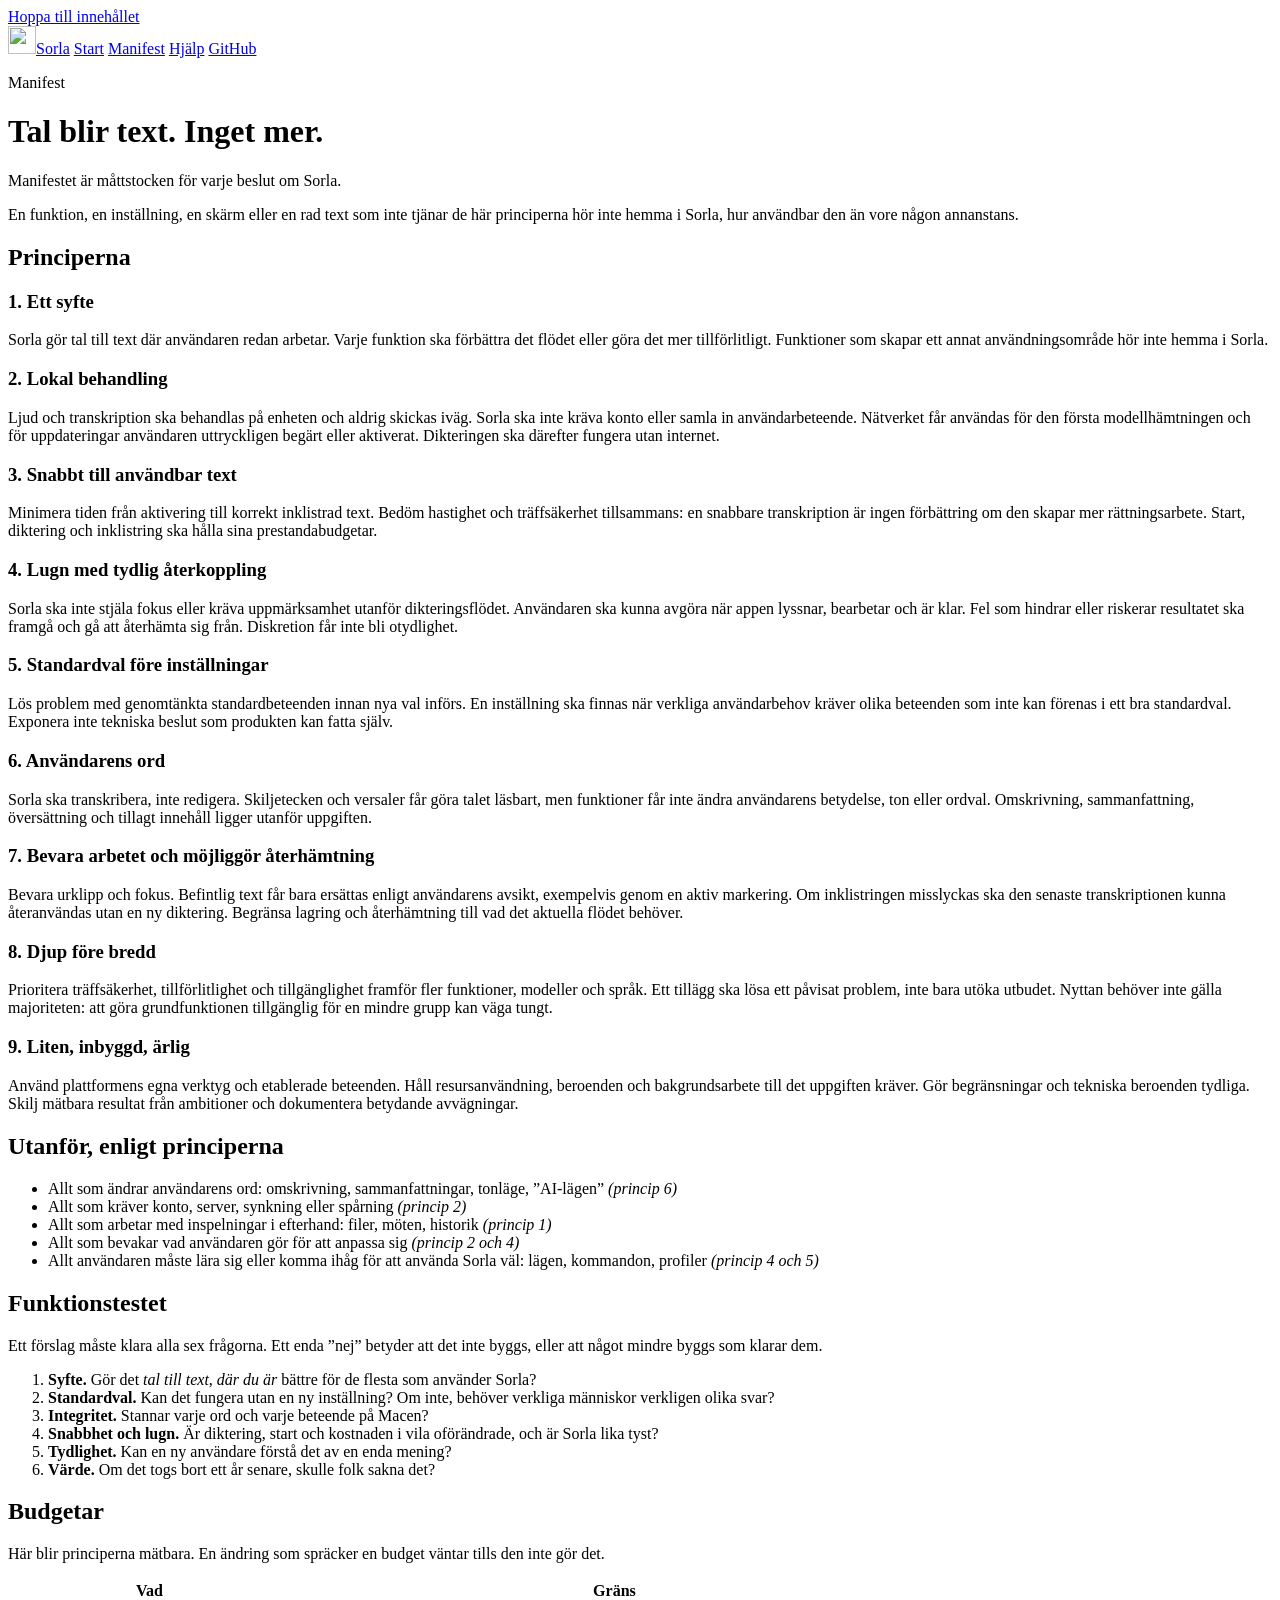
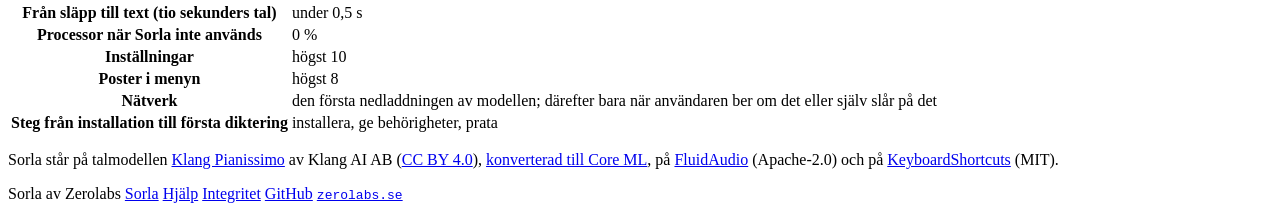
==== site/manifesto.html @ 2705b364 "Manifesto: rewrite the nine principles (local processing, clear feedback, recovery, accessibility) C" ====
<!doctype html>
<html lang="sv">
<head>
<meta charset="utf-8">
<meta name="viewport" content="width=device-width, initial-scale=1">
<title>Manifest – Sorla</title>
<meta name="description" content="Principerna som varje beslut om Sorla mäts mot, testet varje ny funktion måste klara och budgetarna Sorla håller.">
<meta name="theme-color" content="#F7F5F1" media="(prefers-color-scheme: light)">
<meta name="theme-color" content="#0B0B0C" media="(prefers-color-scheme: dark)">
<link rel="canonical" href="https://sorla.zerolabs.se/manifesto">
<link rel="icon" href="/favicon.ico" sizes="48x48">
<link rel="icon" href="/images/favicon-32.png" type="image/png" sizes="32x32">
<link rel="icon" href="/favicon.svg" type="image/svg+xml">
<link rel="apple-touch-icon" href="/images/apple-touch-icon.png">
<link rel="stylesheet" href="/style.css">
</head>
<body>
<a class="skip" href="#innehall">Hoppa till innehållet</a>
<div class="page">
  <nav aria-label="Webbplats">
    <a class="home" href="/"><img src="/favicon.svg" alt="" width="28" height="28"><span class="name">Sorla</span></a>
    <span class="links">
      <a href="/">Start</a>
      <a href="/manifesto" aria-current="page">Manifest</a>
      <a href="/support">Hjälp</a>
      <a href="https://github.com/markstrom/sorla">GitHub</a>
    </span>
  </nav>

  <main id="innehall">
    <p class="eyebrow">Manifest</p>
    <h1 class="page-title">Tal blir text. Inget mer.</h1>
    <p class="lede">Manifestet är måttstocken för varje beslut om Sorla.</p>
    <p>En funktion, en inställning, en skärm eller en rad text som inte tjänar de här principerna hör inte hemma i Sorla, hur användbar den än vore någon annanstans.</p>

    <h2>Principerna</h2>

    <h3>1. Ett syfte</h3>
    <p>Sorla gör tal till text där användaren redan arbetar. Varje funktion ska förbättra det flödet eller göra det mer tillförlitligt. Funktioner som skapar ett annat användningsområde hör inte hemma i Sorla.</p>

    <h3>2. Lokal behandling</h3>
    <p>Ljud och transkription ska behandlas på enheten och aldrig skickas iväg. Sorla ska inte kräva konto eller samla in användarbeteende. Nätverket får användas för den första modellhämtningen och för uppdateringar användaren uttryckligen begärt eller aktiverat. Dikteringen ska därefter fungera utan internet.</p>

    <h3>3. Snabbt till användbar text</h3>
    <p>Minimera tiden från aktivering till korrekt inklistrad text. Bedöm hastighet och träffsäkerhet tillsammans: en snabbare transkription är ingen förbättring om den skapar mer rättningsarbete. Start, diktering och inklistring ska hålla sina prestandabudgetar.</p>

    <h3>4. Lugn med tydlig återkoppling</h3>
    <p>Sorla ska inte stjäla fokus eller kräva uppmärksamhet utanför dikteringsflödet. Användaren ska kunna avgöra när appen lyssnar, bearbetar och är klar. Fel som hindrar eller riskerar resultatet ska framgå och gå att återhämta sig från. Diskretion får inte bli otydlighet.</p>

    <h3>5. Standardval före inställningar</h3>
    <p>Lös problem med genomtänkta standardbeteenden innan nya val införs. En inställning ska finnas när verkliga användarbehov kräver olika beteenden som inte kan förenas i ett bra standardval. Exponera inte tekniska beslut som produkten kan fatta själv.</p>

    <h3>6. Användarens ord</h3>
    <p>Sorla ska transkribera, inte redigera. Skiljetecken och versaler får göra talet läsbart, men funktioner får inte ändra användarens betydelse, ton eller ordval. Omskrivning, sammanfattning, översättning och tillagt innehåll ligger utanför uppgiften.</p>

    <h3>7. Bevara arbetet och möjliggör återhämtning</h3>
    <p>Bevara urklipp och fokus. Befintlig text får bara ersättas enligt användarens avsikt, exempelvis genom en aktiv markering. Om inklistringen misslyckas ska den senaste transkriptionen kunna återanvändas utan en ny diktering. Begränsa lagring och återhämtning till vad det aktuella flödet behöver.</p>

    <h3>8. Djup före bredd</h3>
    <p>Prioritera träffsäkerhet, tillförlitlighet och tillgänglighet framför fler funktioner, modeller och språk. Ett tillägg ska lösa ett påvisat problem, inte bara utöka utbudet. Nyttan behöver inte gälla majoriteten: att göra grundfunktionen tillgänglig för en mindre grupp kan väga tungt.</p>

    <h3>9. Liten, inbyggd, ärlig</h3>
    <p>Använd plattformens egna verktyg och etablerade beteenden. Håll resursanvändning, beroenden och bakgrundsarbete till det uppgiften kräver. Gör begränsningar och tekniska beroenden tydliga. Skilj mätbara resultat från ambitioner och dokumentera betydande avvägningar.</p>

    <h2>Utanför, enligt principerna</h2>
    <ul>
      <li>Allt som ändrar användarens ord: omskrivning, sammanfattningar, tonläge, ”AI-lägen” <em>(princip 6)</em></li>
      <li>Allt som kräver konto, server, synkning eller spårning <em>(princip 2)</em></li>
      <li>Allt som arbetar med inspelningar i efterhand: filer, möten, historik <em>(princip 1)</em></li>
      <li>Allt som bevakar vad användaren gör för att anpassa sig <em>(princip 2 och 4)</em></li>
      <li>Allt användaren måste lära sig eller komma ihåg för att använda Sorla väl: lägen, kommandon, profiler <em>(princip 4 och 5)</em></li>
    </ul>

    <h2>Funktionstestet</h2>
    <p>Ett förslag måste klara alla sex frågorna. Ett enda ”nej” betyder att det inte byggs, eller att något mindre byggs som klarar dem.</p>
    <ol>
      <li><strong>Syfte.</strong> Gör det <em>tal till text, där du är</em> bättre för de flesta som använder Sorla?</li>
      <li><strong>Standardval.</strong> Kan det fungera utan en ny inställning? Om inte, behöver verkliga människor verkligen olika svar?</li>
      <li><strong>Integritet.</strong> Stannar varje ord och varje beteende på Macen?</li>
      <li><strong>Snabbhet och lugn.</strong> Är diktering, start och kostnaden i vila oförändrade, och är Sorla lika tyst?</li>
      <li><strong>Tydlighet.</strong> Kan en ny användare förstå det av en enda mening?</li>
      <li><strong>Värde.</strong> Om det togs bort ett år senare, skulle folk sakna det?</li>
    </ol>

    <h2>Budgetar</h2>
    <p>Här blir principerna mätbara. En ändring som spräcker en budget väntar tills den inte gör det.</p>
    <table>
      <thead><tr><th scope="col">Vad</th><th scope="col">Gräns</th></tr></thead>
      <tbody>
        <tr><th scope="row">Från släpp till text (tio sekunders tal)</th><td>under 0,5 s</td></tr>
        <tr><th scope="row">Processor när Sorla inte används</th><td>0 %</td></tr>
        <tr><th scope="row">Inställningar</th><td>högst 10</td></tr>
        <tr><th scope="row">Poster i menyn</th><td>högst 8</td></tr>
        <tr><th scope="row">Nätverk</th><td>den första nedladdningen av modellen; därefter bara när användaren ber om det eller själv slår på det</td></tr>
        <tr><th scope="row">Steg från installation till första diktering</th><td>installera, ge behörigheter, prata</td></tr>
      </tbody>
    </table>

    <p class="credits">Sorla står på talmodellen <a href="https://huggingface.co/KlangAI/pianissimo-sv">Klang Pianissimo</a> av Klang AI AB (<a href="https://creativecommons.org/licenses/by/4.0/deed.sv">CC BY 4.0</a>), <a href="https://huggingface.co/markstrom/pianissimo-sv-coreml">konverterad till Core ML</a>, på <a href="https://github.com/FluidInference/FluidAudio">FluidAudio</a> (Apache-2.0) och på <a href="https://github.com/sindresorhus/KeyboardShortcuts">KeyboardShortcuts</a> (MIT).</p>
  </main>

  <footer>
    <span>Sorla av Zerolabs</span>
    <span class="spacer"></span>
    <a href="/">Sorla</a>
    <a href="/support">Hjälp</a>
    <a href="/privacy">Integritet</a>
    <a href="https://github.com/markstrom/sorla">GitHub</a>
    <a href="https://zerolabs.se"><code>zerolabs.se</code></a>
  </footer>
</div>
</body>
</html>
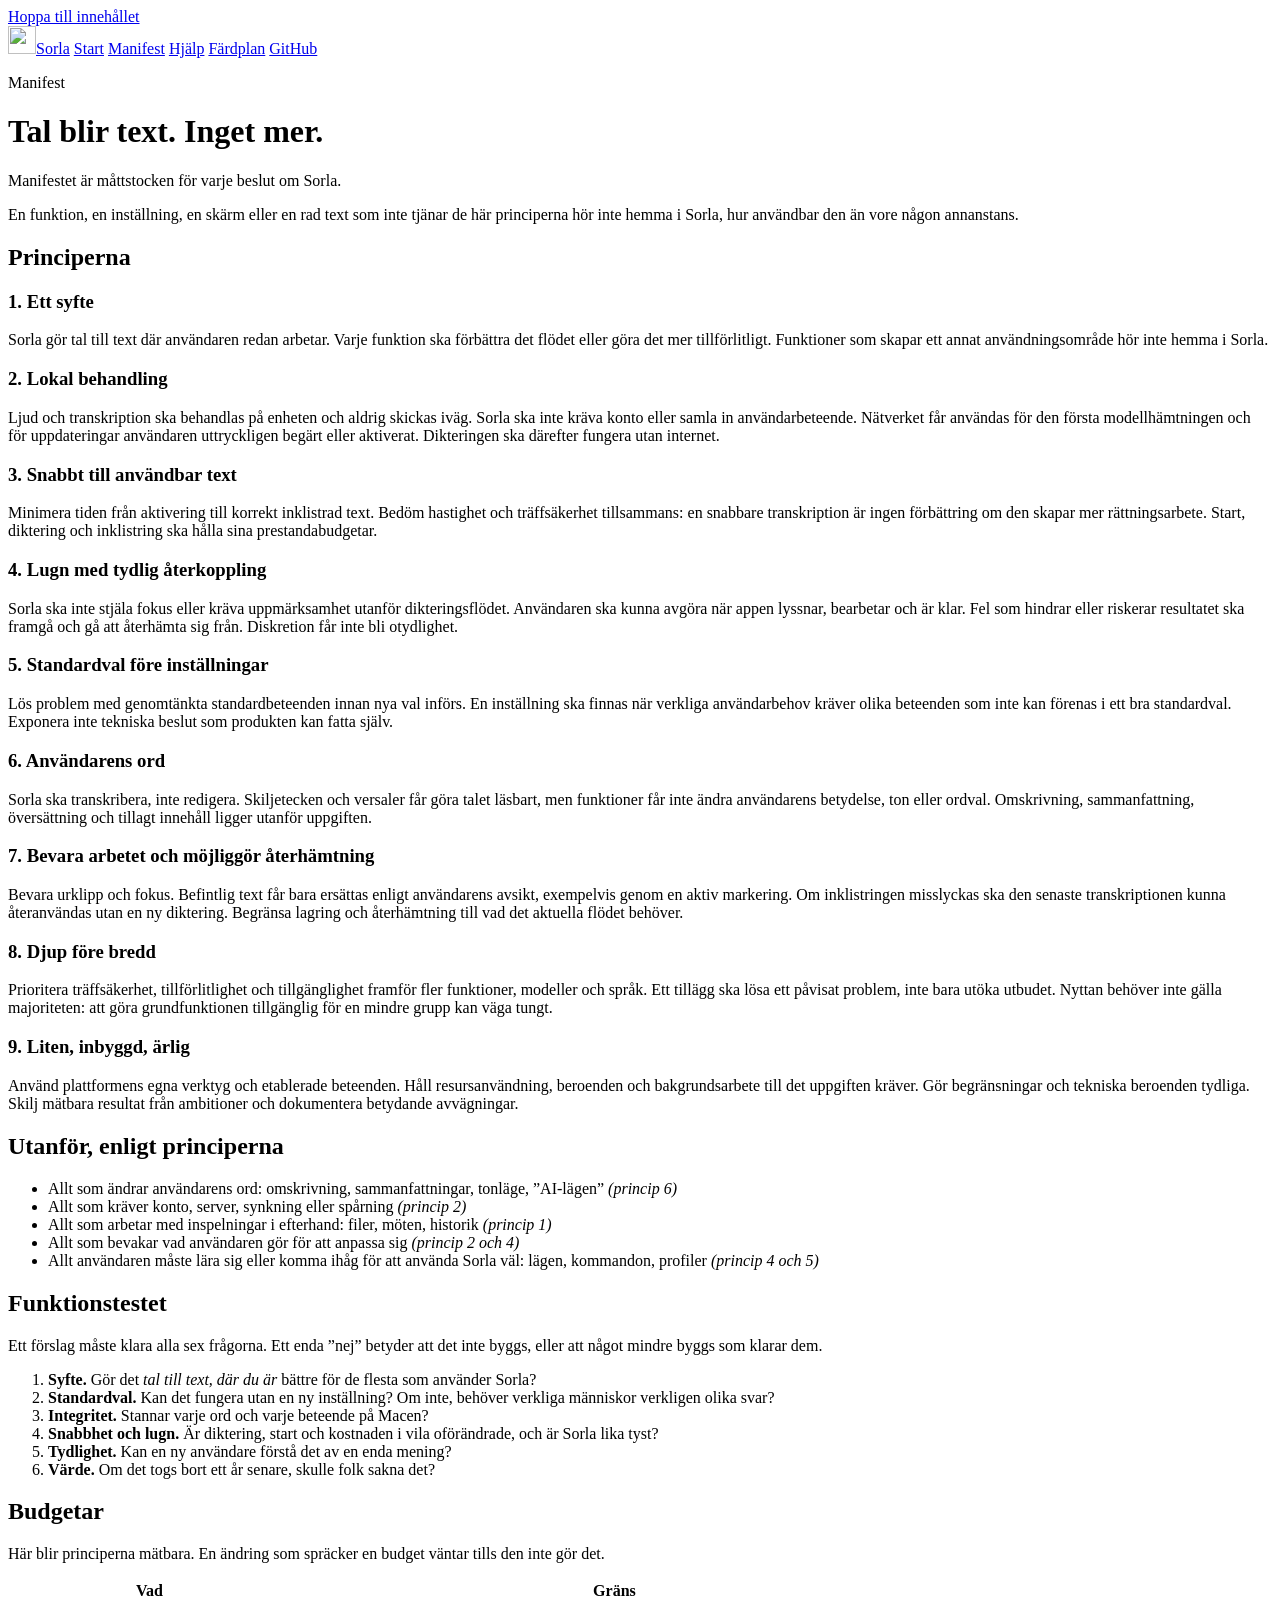
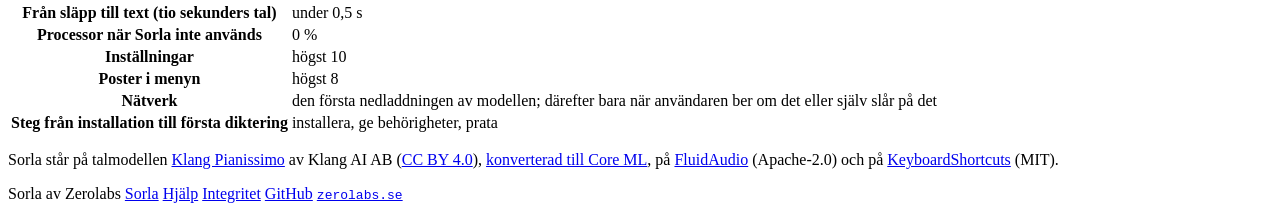
==== commit 7cd81f66: "Link the roadmap from the site navigation Co-Authored-By: Claude Opus 5.5 <noreply@anthropic.com>" ====
--- a/site/manifesto.html
+++ b/site/manifesto.html
@@ -5,6 +5,18 @@
 <meta name="viewport" content="width=device-width, initial-scale=1">
 <title>Manifest – Sorla</title>
 <meta name="description" content="Principerna som varje beslut om Sorla mäts mot, testet varje ny funktion måste klara och budgetarna Sorla håller.">
+<meta property="og:site_name" content="Sorla">
+<meta property="og:type" content="website">
+<meta property="og:locale" content="sv_SE">
+<meta property="og:url" content="https://sorla.zerolabs.se/manifesto">
+<meta property="og:title" content="Sorlas manifest – Tal blir text. Inget mer.">
+<meta property="og:description" content="Principerna som varje beslut om Sorla mäts mot: ett syfte, lokal behandling, snabbt till användbar text och användarens egna ord.">
+<meta property="og:image" content="https://sorla.zerolabs.se/images/og.jpg?v=3">
+<meta property="og:image:type" content="image/jpeg">
+<meta property="og:image:width" content="1200">
+<meta property="og:image:height" content="630">
+<meta property="og:image:alt" content="Prata. Släpp. Klart. Sorla – svensk diktering för Mac. Allt stannar på datorn.">
+<meta name="twitter:card" content="summary_large_image">
 <meta name="theme-color" content="#F7F5F1" media="(prefers-color-scheme: light)">
 <meta name="theme-color" content="#0B0B0C" media="(prefers-color-scheme: dark)">
 <link rel="canonical" href="https://sorla.zerolabs.se/manifesto">
@@ -23,6 +35,7 @@
       <a href="/">Start</a>
       <a href="/manifesto" aria-current="page">Manifest</a>
       <a href="/support">Hjälp</a>
+      <a href="/roadmap">Färdplan</a>
       <a href="https://github.com/markstrom/sorla">GitHub</a>
     </span>
   </nav>
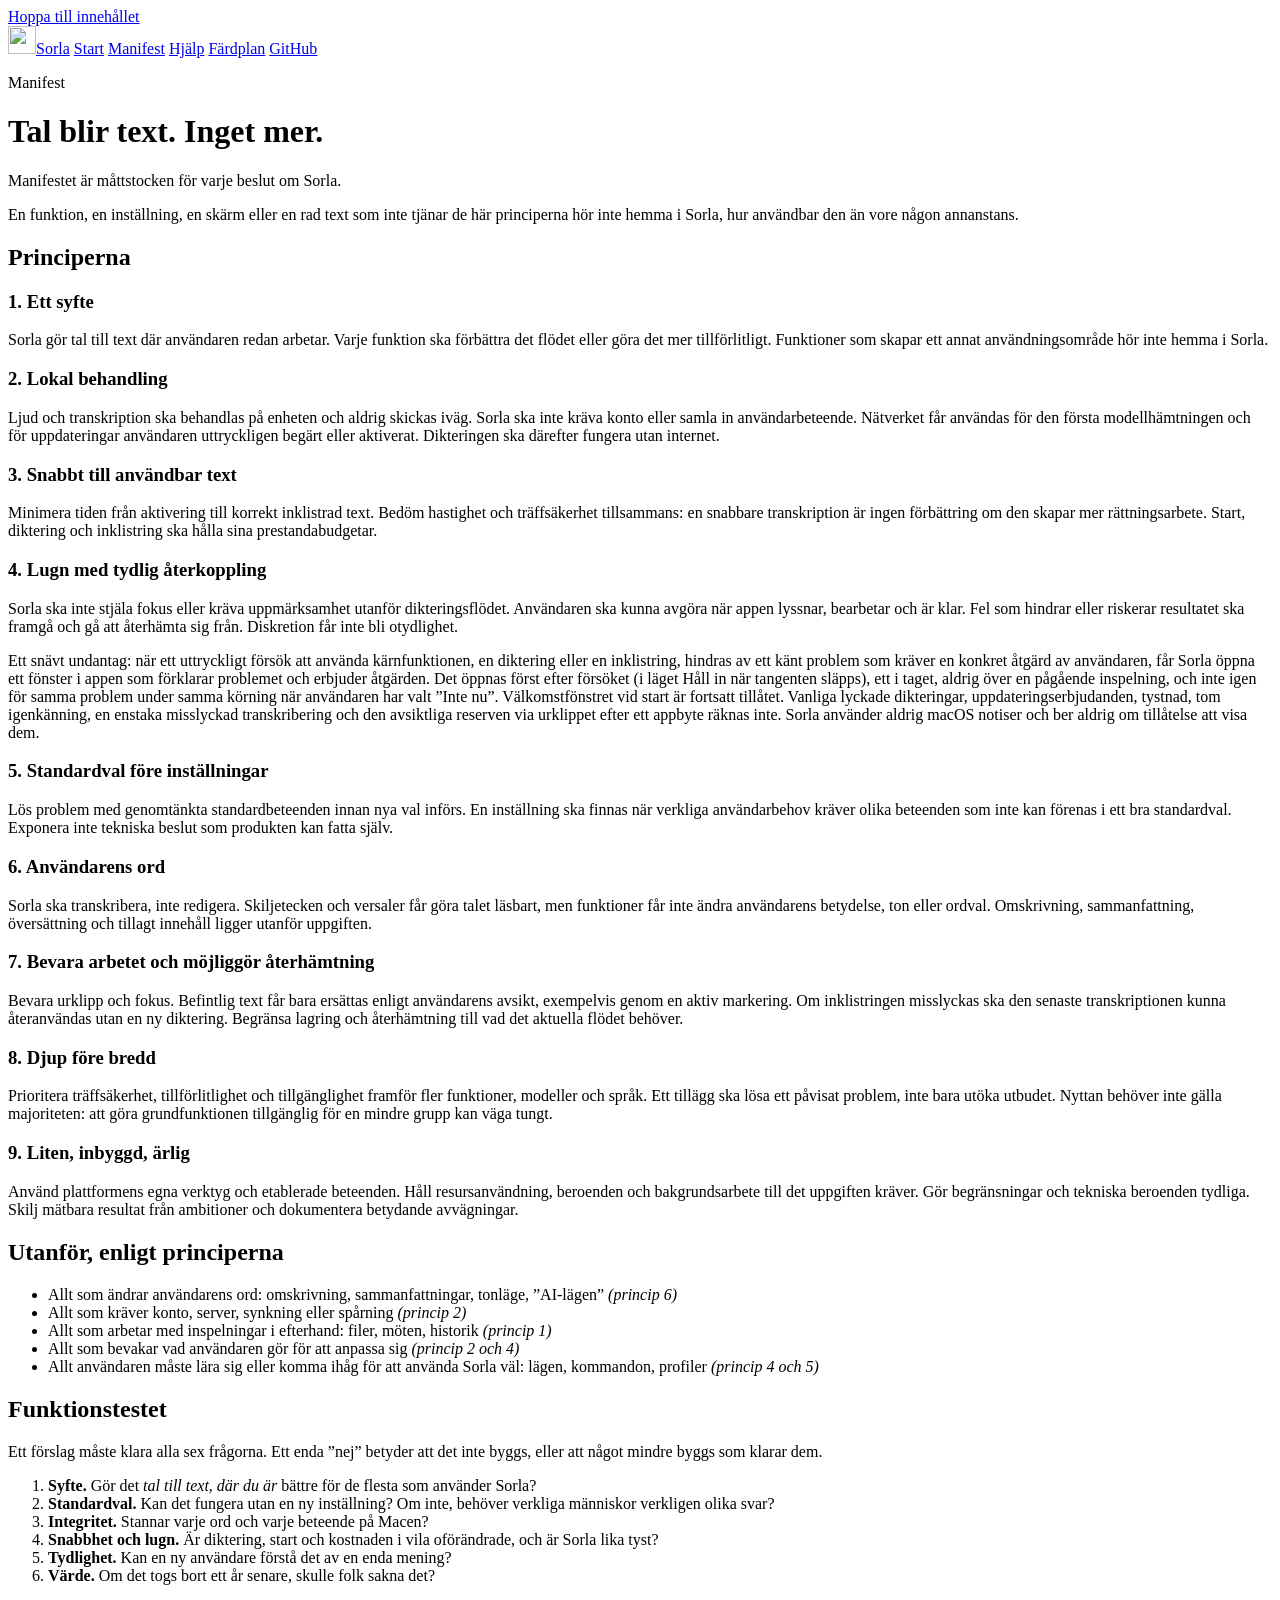
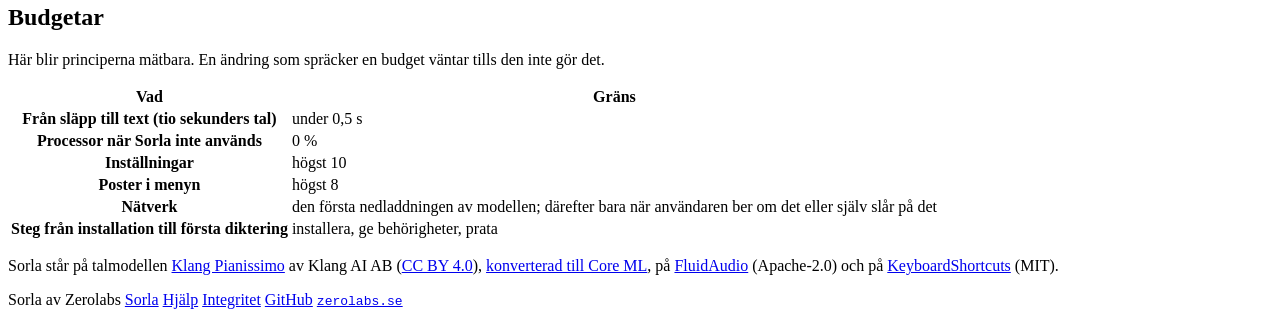
==== commit 06a35bb0: "Document the recovery windows and their manifesto exception The manifesto allows an in-app recovery " ====
--- a/site/manifesto.html
+++ b/site/manifesto.html
@@ -59,6 +59,7 @@
 
     <h3>4. Lugn med tydlig återkoppling</h3>
     <p>Sorla ska inte stjäla fokus eller kräva uppmärksamhet utanför dikteringsflödet. Användaren ska kunna avgöra när appen lyssnar, bearbetar och är klar. Fel som hindrar eller riskerar resultatet ska framgå och gå att återhämta sig från. Diskretion får inte bli otydlighet.</p>
+    <p>Ett snävt undantag: när ett uttryckligt försök att använda kärnfunktionen, en diktering eller en inklistring, hindras av ett känt problem som kräver en konkret åtgärd av användaren, får Sorla öppna ett fönster i appen som förklarar problemet och erbjuder åtgärden. Det öppnas först efter försöket (i läget Håll in när tangenten släpps), ett i taget, aldrig över en pågående inspelning, och inte igen för samma problem under samma körning när användaren har valt ”Inte nu”. Välkomstfönstret vid start är fortsatt tillåtet. Vanliga lyckade dikteringar, uppdateringserbjudanden, tystnad, tom igenkänning, en enstaka misslyckad transkribering och den avsiktliga reserven via urklippet efter ett appbyte räknas inte. Sorla använder aldrig macOS notiser och ber aldrig om tillåtelse att visa dem.</p>
 
     <h3>5. Standardval före inställningar</h3>
     <p>Lös problem med genomtänkta standardbeteenden innan nya val införs. En inställning ska finnas när verkliga användarbehov kräver olika beteenden som inte kan förenas i ett bra standardval. Exponera inte tekniska beslut som produkten kan fatta själv.</p>
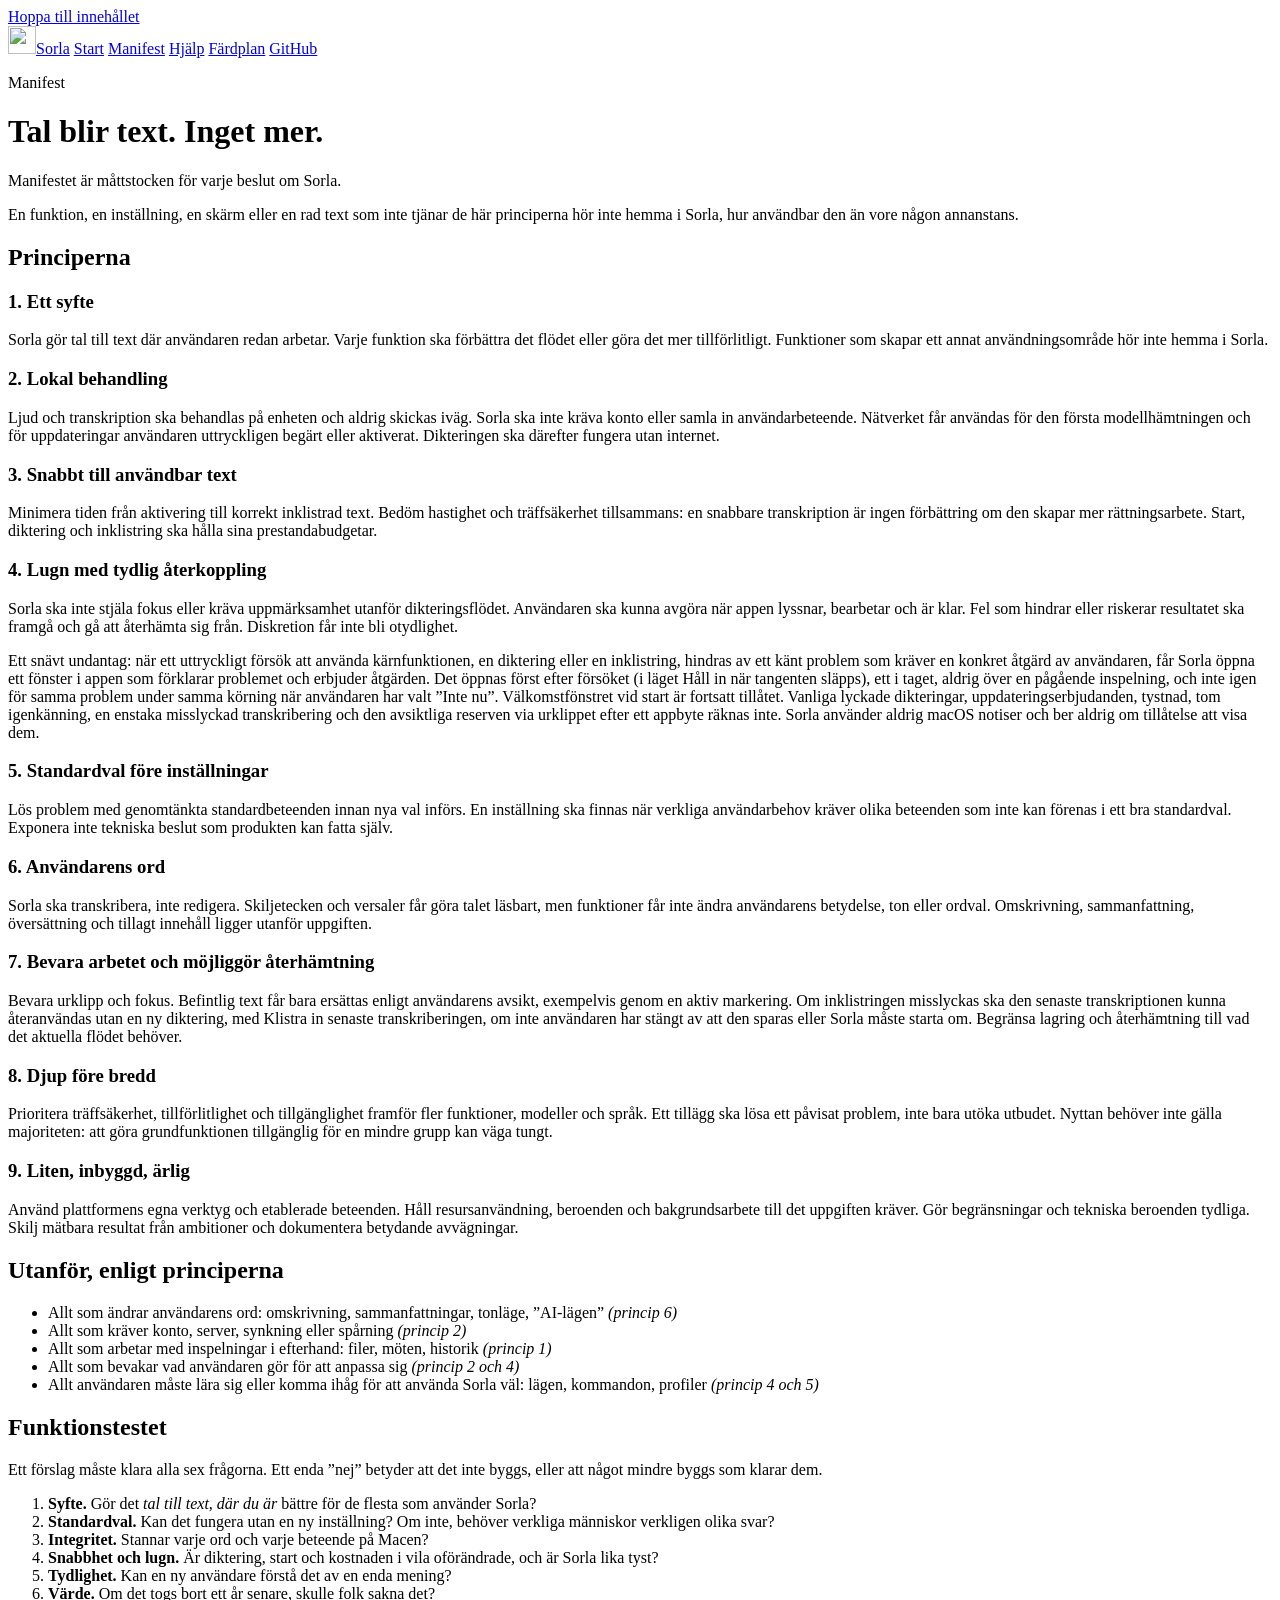
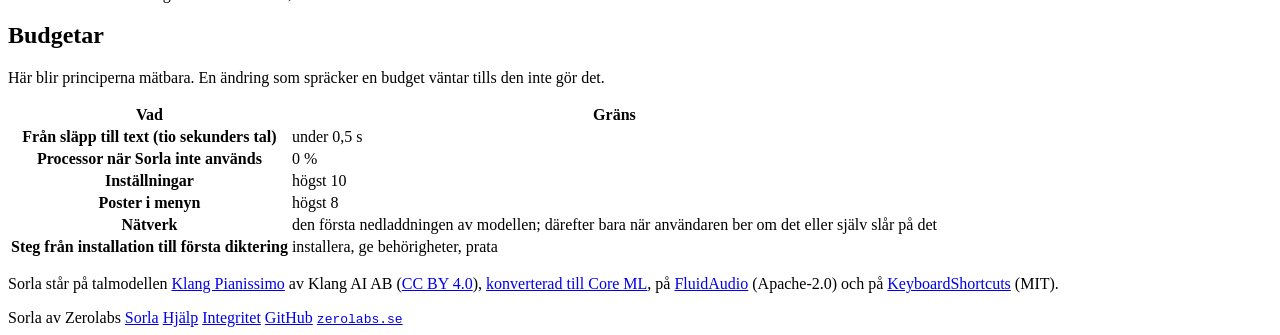
==== commit 1f1705b0: "Note in the manifesto when a failed paste can't be reused (#72) The simplified blocked paste keeps t" ====
--- a/site/manifesto.html
+++ b/site/manifesto.html
@@ -68,7 +68,7 @@
     <p>Sorla ska transkribera, inte redigera. Skiljetecken och versaler får göra talet läsbart, men funktioner får inte ändra användarens betydelse, ton eller ordval. Omskrivning, sammanfattning, översättning och tillagt innehåll ligger utanför uppgiften.</p>
 
     <h3>7. Bevara arbetet och möjliggör återhämtning</h3>
-    <p>Bevara urklipp och fokus. Befintlig text får bara ersättas enligt användarens avsikt, exempelvis genom en aktiv markering. Om inklistringen misslyckas ska den senaste transkriptionen kunna återanvändas utan en ny diktering. Begränsa lagring och återhämtning till vad det aktuella flödet behöver.</p>
+    <p>Bevara urklipp och fokus. Befintlig text får bara ersättas enligt användarens avsikt, exempelvis genom en aktiv markering. Om inklistringen misslyckas ska den senaste transkriptionen kunna återanvändas utan en ny diktering, med Klistra in senaste transkriberingen, om inte användaren har stängt av att den sparas eller Sorla måste starta om. Begränsa lagring och återhämtning till vad det aktuella flödet behöver.</p>
 
     <h3>8. Djup före bredd</h3>
     <p>Prioritera träffsäkerhet, tillförlitlighet och tillgänglighet framför fler funktioner, modeller och språk. Ett tillägg ska lösa ett påvisat problem, inte bara utöka utbudet. Nyttan behöver inte gälla majoriteten: att göra grundfunktionen tillgänglig för en mindre grupp kan väga tungt.</p>
